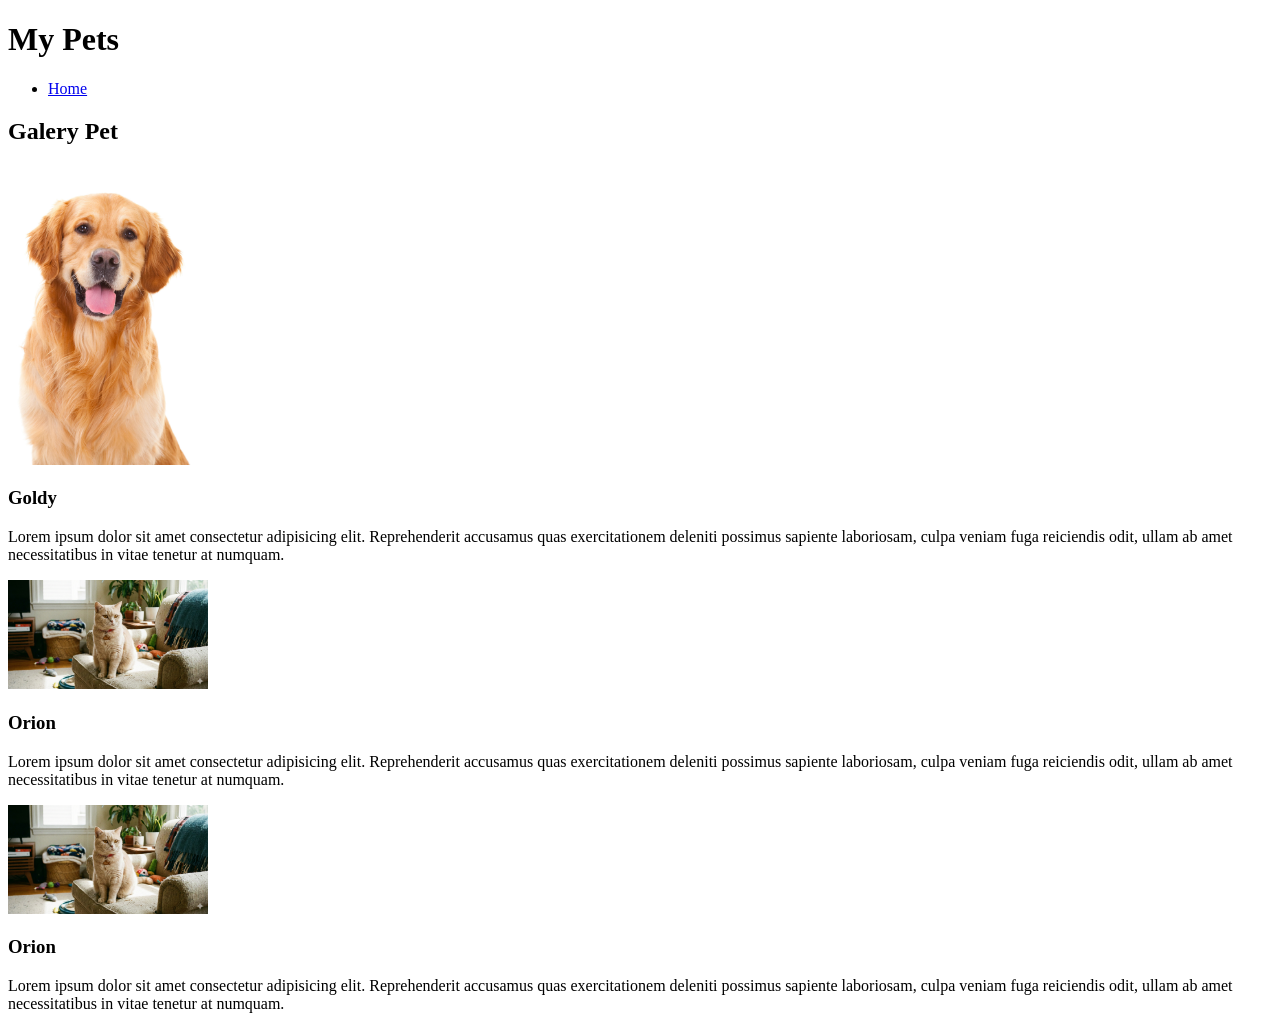
==== pet.html @ f434396f "features(pet.html):add pet & other" ====
<!DOCTYPE html>
<html lang="en">
<head>
    <meta charset="UTF-8">
    <meta name="viewport" content="width=device-width, initial-scale=1.0">
    <title>Pets</title>
</head>
<body>
    <header>
        <h1>My Pets</h1>
        <nav>
            <ul>
                <li><a href="index.html">Home</a></li>
            </ul>
        </nav>
    <main>    
        <section id="galery">
            <h2>Galery Pet</h2>
            <!--pet 1-->
            <article>
                <img src="imgspets/licensed-image.jpeg" alt="Dog image" width=200px>
                <h3>Goldy</h3>
                <p>Lorem ipsum dolor sit amet consectetur adipisicing elit. Reprehenderit accusamus quas exercitationem deleniti possimus sapiente laboriosam, culpa veniam fuga reiciendis odit, ullam ab amet necessitatibus in vitae tenetur at numquam.</p>
            </article>
            <!--pet 2-->
            <article>
                <img src="imgspets/cat.png" alt="cat image" width=200px>
                <h3>Orion</h3>
                <p>Lorem ipsum dolor sit amet consectetur adipisicing elit. Reprehenderit accusamus quas exercitationem deleniti possimus sapiente laboriosam, culpa veniam fuga reiciendis odit, ullam ab amet necessitatibus in vitae tenetur at numquam.</p>
            </article>
            <!--pet 3-->
            <article>
                <img src="imgspets/cat.png" alt="cat image" width=200px>
                <h3>Orion</h3>
                <p>Lorem ipsum dolor sit amet consectetur adipisicing elit. Reprehenderit accusamus quas exercitationem deleniti possimus sapiente laboriosam, culpa veniam fuga reiciendis odit, ullam ab amet necessitatibus in vitae tenetur at numquam.</p>
            </article>
        </section>
    </header>
    </main>
    
</body>
</html>
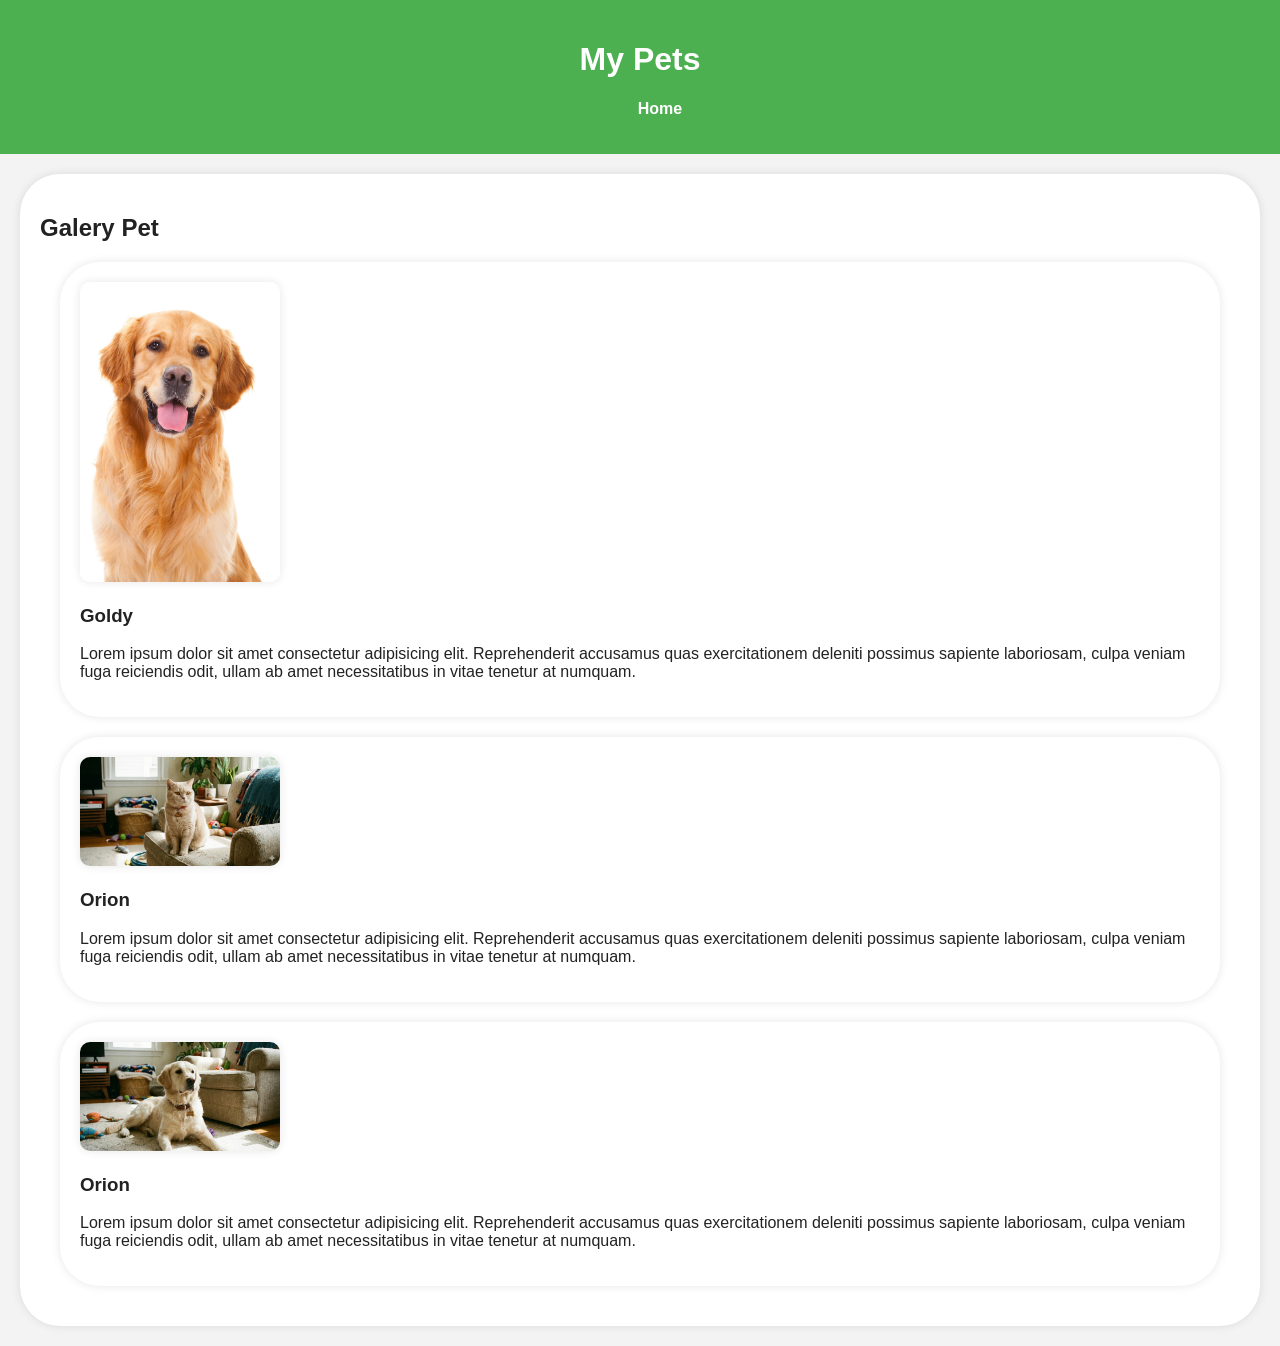
==== commit dfaf0a46: "feat: update-index&css update pet-index&css" ====
--- a/pet.html
+++ b/pet.html
@@ -3,6 +3,7 @@
 <head>
     <meta charset="UTF-8">
     <meta name="viewport" content="width=device-width, initial-scale=1.0">
+    <link rel="stylesheet" href="pet-style.css">
     <title>Pets</title>
 </head>
 <body>
@@ -10,27 +11,28 @@
         <h1>My Pets</h1>
         <nav>
             <ul>
-                <li><a href="index.html">Home</a></li>
+                <a href="index.html">Home</a>
             </ul>
         </nav>
+    </header>
     <main>    
         <section id="galery">
             <h2>Galery Pet</h2>
             <!--pet 1-->
             <article>
-                <img src="imgspets/licensed-image.jpeg" alt="Dog image" width=200px>
+                <img class="pet" src="imgspets/licensed-image.jpeg" alt="Dog image" width=200px>
                 <h3>Goldy</h3>
                 <p>Lorem ipsum dolor sit amet consectetur adipisicing elit. Reprehenderit accusamus quas exercitationem deleniti possimus sapiente laboriosam, culpa veniam fuga reiciendis odit, ullam ab amet necessitatibus in vitae tenetur at numquam.</p>
             </article>
             <!--pet 2-->
             <article>
-                <img src="imgspets/cat.png" alt="cat image" width=200px>
+                <img class="pet" src="imgspets/cat.png" alt="cat image" width=200px>
                 <h3>Orion</h3>
                 <p>Lorem ipsum dolor sit amet consectetur adipisicing elit. Reprehenderit accusamus quas exercitationem deleniti possimus sapiente laboriosam, culpa veniam fuga reiciendis odit, ullam ab amet necessitatibus in vitae tenetur at numquam.</p>
             </article>
             <!--pet 3-->
             <article>
-                <img src="imgspets/cat.png" alt="cat image" width=200px>
+                <img class="pet" src="imgspets/otherdog.png" alt="cat image" width=200px>
                 <h3>Orion</h3>
                 <p>Lorem ipsum dolor sit amet consectetur adipisicing elit. Reprehenderit accusamus quas exercitationem deleniti possimus sapiente laboriosam, culpa veniam fuga reiciendis odit, ullam ab amet necessitatibus in vitae tenetur at numquam.</p>
             </article>
--- a/pet-style.css
+++ b/pet-style.css
@@ -0,0 +1,51 @@
+body {
+    font-family: Arial, Helvetica, sans-serif;
+    margin: 0;
+    padding: 0;
+    background-color: #f3f3f3;
+    color: #222;
+}
+header {
+    background-color: #4CAF50;
+    color: white;
+    padding: 20px;
+    text-align: center;
+    a {
+        color: white;
+        text-decoration: none;
+        margin: 0 30px;
+    }
+}
+section {
+    padding: 20px;
+    margin: 20px;
+    background-color: white;
+    border-radius: 40px;
+    box-shadow: 0 0 10px rgba(0, 0, 0, 0.1);
+}
+
+.pet {
+    border-radius: 10px;
+    box-shadow: 0 0 10px rgba(0, 0, 0, 0.1);
+}
+.pet img {
+    width: 100%;
+    border-radius: 10px;
+}
+a {
+    text-decoration: none;
+    color: #0055aa;
+    font-weight: bold;
+}
+a:hover {
+    text-decoration: wavy;
+    color: #222;
+}
+article {
+    margin-bottom: 20px;
+    padding: 20px;
+    margin: 20px;
+    background-color: white;
+    border-radius: 40px;
+    box-shadow: 0 0 10px rgba(0, 0, 0, 0.1);
+}
